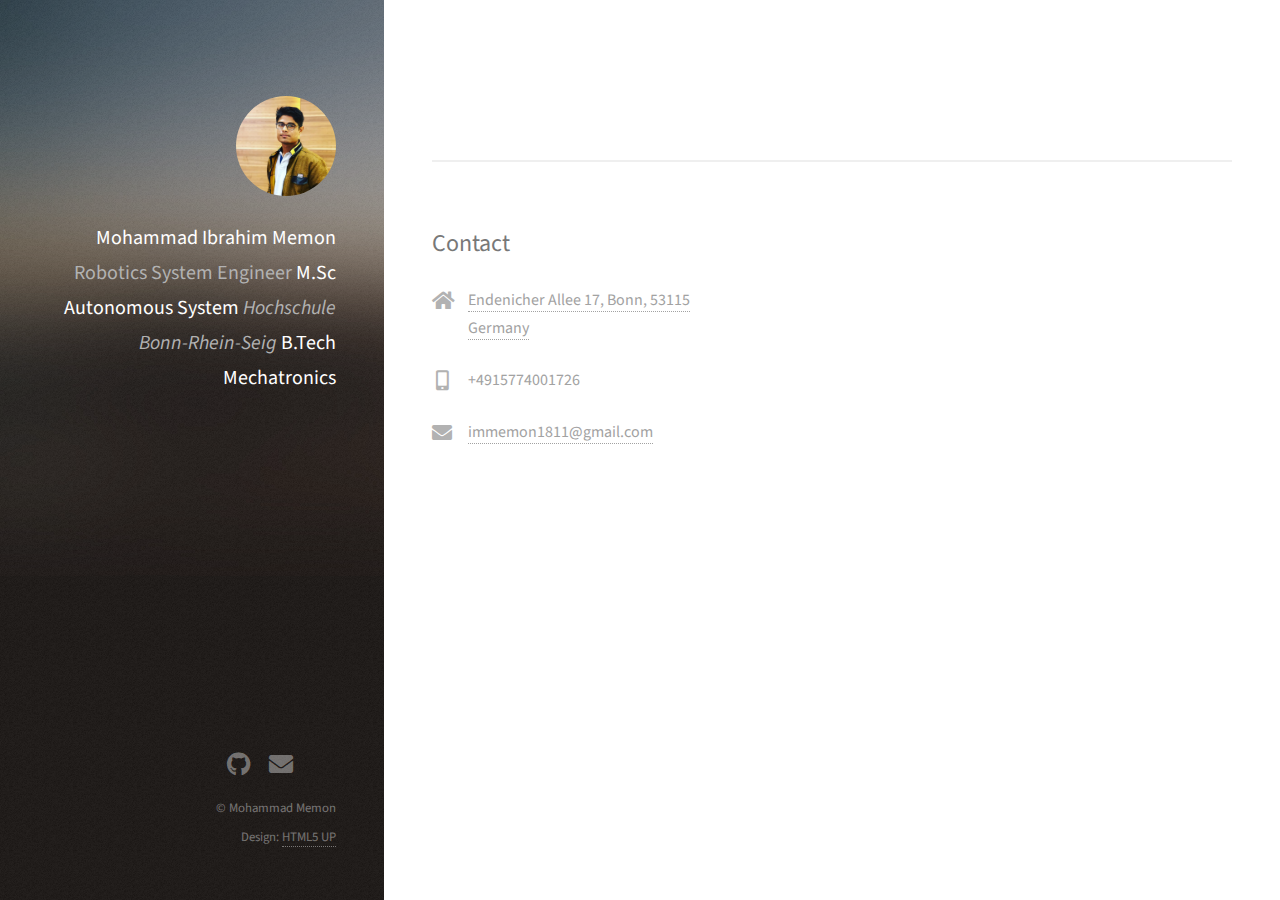
==== Resume.html @ c04004b6 "2nd commit" ====
<!DOCTYPE HTML>

<html>
	<head>
		<title>Mohammad Ibrahim Memon: Portfolio</title>
		<meta charset="utf-8" />
		<meta name="viewport" content="width=device-width, initial-scale=1, user-scalable=no" />
		<link rel="stylesheet" href="assets/css/main.css" />
		<link href="images/r.JPG" rel="icon">
		<style>
			video {
			  width: 100%;
			  
			}
		</style>
	</head>
	<body class="is-preload">

		<!-- Header -->
			<header id="header">
			<div class="inner">
				<a href="index.html" class="image avatar"><img src="images/my_photo.jpg" alt=""/></a>
				<h1><strong>Mohammad Ibrahim Memon</strong>
				  <div id="home" class="intro route bg-image" style="background-image: url(img/intro-bg.jpg)">

				<p class="intro-subtitle">

				Robotics System Engineer<br></br>
				<br><b>M.Sc Autonomous System</b></br>
				<i>Hochschule Bonn-Rhein-Seig</i><br>
				<b>B.Tech Mechatronics</b><br>



			</h1>
			</div>
		</header>

			<div id="main">

				<script src="https://static.elfsight.com/platform/platform.js" async></script>
				<div class="elfsight-app-2643e62f-22e9-4af7-8fb3-a7b484d78990" data-elfsight-app-lazy></div>
					
					<section id="Four">
						<h2>Contact</h2>
						<div class="col-4 col-12-small">
							<ul class="labeled-icons">
								<li>
									<h3 class="icon solid fa-home"><span class="label">Address</span></h3>
									<a href="https://www.google.com/maps/search/?api=1&query=Endenicher+Allee+17,+Bonn,53115,Germany" target="_blank">
										Endenicher Allee 17, Bonn, 53115<br />
										Germany
									</a>
								</li>
								<li>
									<h3 class="icon solid fa-mobile-alt"><span class="label">Phone</span></h3>
									+4915774001726
								</li>
								<li>
									<h3 class="icon solid fa-envelope"><span class="label">Email</span></h3>
									<a href="#">immemon1811@gmail.com</a>
								</li>
							</ul>
						</div>
					</div>
					</section>
		<!-- Footer -->
			<footer id="footer">
				<div class="inner">
					<ul class="icons">
						<li><a href="https://github.com/ibrahim-1811" target="_blank" class="icon brands fa-github"><span class="label">Github</span></a></li>
						<li><a href="immemon1811@gmail.com" target="_blank" class="icon solid fa-envelope"><span class="label">Email</span></a></li>
						<li><a href="immemon1811@gmail.com" target="_blank" class="icon solid fa-linkedin"><span class="label">Email</span></a></li>
					</ul>
					<ul class="copyright">
						<li>&copy; Mohammad Memon</li><li>Design: <a href="http://html5up.net">HTML5 UP</a></li>
					</ul>
				</div>
			</footer>

		<!-- Scripts -->
			<script src="assets/js/jquery.min.js"></script>
			<script src="assets/js/jquery.poptrox.min.js"></script>
			<script src="assets/js/browser.min.js"></script>
			<script src="assets/js/breakpoints.min.js"></script>
			<script src="assets/js/util.js"></script>
			<script src="assets/js/main.js"></script>
	</body>				
</html>
---- assets/css/main.css ----
@import url("fontawesome-all.min.css");
@import url("https://fonts.googleapis.com/css?family=Source+Sans+Pro:400,400italic");

/*
	Strata by HTML5 UP
	html5up.net | @ajlkn
	Free for personal and commercial use under the CCA 3.0 license (html5up.net/license)
*/

html, body, div, span, applet, object,
iframe, h1, h2, h3, h4, h5, h6, p, blockquote,
pre, a, abbr, acronym, address, big, cite,
code, del, dfn, em, img, ins, kbd, q, s, samp,
small, strike, strong, sub, sup, tt, var, b,
u, i, center, dl, dt, dd, ol, ul, li, fieldset,
form, label, legend, table, caption, tbody,
tfoot, thead, tr, th, td, article, aside,
canvas, details, embed, figure, figcaption,
footer, header, hgroup, menu, nav, output, ruby,
section, summary, time, mark, audio, video {
	margin: 0;
	padding: 0;
	border: 0;
	font-size: 100%;
	font: inherit;
	vertical-align: baseline;}

article, aside, details, figcaption, figure,
footer, header, hgroup, menu, nav, section {
	display: block;}

body {
	line-height: 1;
}

ol, ul {
	list-style: none;
}

blockquote, q {
	quotes: none;
}

	blockquote:before, blockquote:after, q:before, q:after {
		content: '';
		content: none;
	}

table {
	border-collapse: collapse;
	border-spacing: 0;
}

body {
	-webkit-text-size-adjust: none;
}

mark {
	background-color: transparent;
	color: inherit;
}

input::-moz-focus-inner {
	border: 0;
	padding: 0;
}

input, select, textarea {
	-moz-appearance: none;
	-webkit-appearance: none;
	-ms-appearance: none;
	appearance: none;
}

/* Basic */

	html {
		box-sizing: border-box;
	}

	*, *:before, *:after {
		box-sizing: inherit;
	}

	body {
		background: #fff;
	}

		body.is-preload *, body.is-preload *:before, body.is-preload *:after {
			-moz-animation: none !important;
			-webkit-animation: none !important;
			-ms-animation: none !important;
			animation: none !important;
			-moz-transition: none !important;
			-webkit-transition: none !important;
			-ms-transition: none !important;
			transition: none !important;
		}

	body, input, select, textarea {
		color: #a2a2a2;
		font-family: "Source Sans Pro", Helvetica, sans-serif;
		font-size: 16pt;
		font-weight: 400;
		line-height: 1.75em;
	}

	a {
		-moz-transition: color 0.2s ease-in-out, border-color 0.2s ease-in-out;
		-webkit-transition: color 0.2s ease-in-out, border-color 0.2s ease-in-out;
		-ms-transition: color 0.2s ease-in-out, border-color 0.2s ease-in-out;
		transition: color 0.2s ease-in-out, border-color 0.2s ease-in-out;
		border-bottom: dotted 1px;
		color: #49bf9d;
		text-decoration: none;
	}

		a:hover {
			border-bottom-color: transparent;
			color: #49bf9d !important;
			text-decoration: none;
		}

	strong, b {
		color: #787878;
		font-weight: 400;
	}

	em, i {
		font-style: italic;
	}

	p {
		margin: 0 0 2em 0;
	}

	h1, h2, h3, h4, h5, h6 {
		color: #787878;
		font-weight: 400;
		line-height: 1em;
		margin: 0 0 1em 0;
	}

		h1 a, h2 a, h3 a, h4 a, h5 a, h6 a {
			color: inherit;
			text-decoration: none;
		}

	h1 {
		font-size: 2em;
		line-height: 1.5em;
	}

	h2 {
		font-size: 1.5em;
		line-height: 1.5em;
	}

	h3 {
		font-size: 1.25em;
		line-height: 1.5em;
	}

	h4 {
		font-size: 1.1em;
		line-height: 1.5em;
	}

	h5 {
		font-size: 0.9em;
		line-height: 1.5em;
	}

	h6 {
		font-size: 0.7em;
		line-height: 1.5em;
	}

	sub {
		font-size: 0.8em;
		position: relative;
		top: 0.5em;
	}

	sup {
		font-size: 0.8em;
		position: relative;
		top: -0.5em;
	}

	hr {
		border: 0;
		border-bottom: solid 2px #efefef;
		margin: 2em 0;
	}

		hr.major {
			margin: 3em 0;
		}

	blockquote {
		border-left: solid 6px #efefef;
		font-style: italic;
		margin: 0 0 2em 0;
		padding: 0.5em 0 0.5em 1.5em;
	}

	code {
		background: #f7f7f7;
		border-radius: 0.35em;
		border: solid 2px #efefef;
		font-family: "Courier New", monospace;
		font-size: 0.9em;
		margin: 0 0.25em;
		padding: 0.25em 0.65em;
	}

	pre {
		-webkit-overflow-scrolling: touch;
		font-family: "Courier New", monospace;
		font-size: 0.9em;
		margin: 0 0 2em 0;
	}

		pre code {
			display: block;
			line-height: 1.75em;
			padding: 1em 1.5em;
			overflow-x: auto;
		}

	.align-left {
		text-align: left;
	}

	.align-center {
		text-align: center;
	}

	.align-right {
		text-align: right;
	}

/* Container */

	.container {
		margin: 0 auto;
		max-width: calc(100% - 4em);
		width: 100%;
	}

		.container.xsmall {
			width: 25%;
		}

		.container.small {
			width: 50%;
		}

		.container.medium {
			width: 75%;
		}

		.container.large {
			width: 125%;
		}

		.container.xlarge {
			width: 150%;
		}

		.container.max {
			width: 100%;
		}

		@media screen and (max-width: 980px) {

			.container {
				width: 100% !important;
				max-width: 100% !important;
			}

		}

		@media screen and (max-width: 480px) {

			.container {
				max-width: calc(100% - 3em);
			}

		}

/* Row */

	.row {
		display: flex;
		flex-wrap: wrap;
		box-sizing: border-box;
		align-items: stretch;
	}

		.row > * {
			box-sizing: border-box;
		}

		.row.gtr-uniform > * > :last-child {
			margin-bottom: 0;
		}

		.row.aln-left {
			justify-content: flex-start;
		}

		.row.aln-center {
			justify-content: center;
		}

		.row.aln-right {
			justify-content: flex-end;
		}

		.row.aln-top {
			align-items: flex-start;
		}

		.row.aln-middle {
			align-items: center;
		}

		.row.aln-bottom {
			align-items: flex-end;
		}

		.row > .imp {
			order: -1;
		}

		.row > .col-1 {
			width: 8.33333%;
		}

		.row > .off-1 {
			margin-left: 8.33333%;
		}

		.row > .col-2 {
			width: 16.66667%;
		}

		.row > .off-2 {
			margin-left: 16.66667%;
		}

		.row > .col-3 {
			width: 25%;
		}

		.row > .off-3 {
			margin-left: 25%;
		}

		.row > .col-4 {
			width: 33.33333%;
		}

		.row > .off-4 {
			margin-left: 33.33333%;
		}

		.row > .col-5 {
			width: 41.66667%;
		}

		.row > .off-5 {
			margin-left: 41.66667%;
		}

		.row > .col-6 {
			width: 50%;
		}

		.row > .off-6 {
			margin-left: 50%;
		}

		.row > .col-7 {
			width: 58.33333%;
		}

		.row > .off-7 {
			margin-left: 58.33333%;
		}

		.row > .col-8 {
			width: 66.66667%;
		}

		.row > .off-8 {
			margin-left: 66.66667%;
		}

		.row > .col-9 {
			width: 75%;
		}

		.row > .off-9 {
			margin-left: 75%;
		}

		.row > .col-10 {
			width: 83.33333%;
		}

		.row > .off-10 {
			margin-left: 83.33333%;
		}

		.row > .col-11 {
			width: 91.66667%;
		}

		.row > .off-11 {
			margin-left: 91.66667%;
		}

		.row > .col-12 {
			width: 100%;
		}

		.row > .off-12 {
			margin-left: 100%;
		}

		.row.gtr-0 {
			margin-top: 0;
			margin-left: 0em;
		}

			.row.gtr-0 > * {
				padding: 0 0 0 0em;
			}

			.row.gtr-0.gtr-uniform {
				margin-top: 0em;
			}

				.row.gtr-0.gtr-uniform > * {
					padding-top: 0em;
				}

		.row.gtr-25 {
			margin-top: 0;
			margin-left: -0.625em;
		}

			.row.gtr-25 > * {
				padding: 0 0 0 0.625em;
			}

			.row.gtr-25.gtr-uniform {
				margin-top: -0.625em;
			}

				.row.gtr-25.gtr-uniform > * {
					padding-top: 0.625em;
				}

		.row.gtr-50 {
			margin-top: 0;
			margin-left: -1.25em;
		}

			.row.gtr-50 > * {
				padding: 0 0 0 1.25em;
			}

			.row.gtr-50.gtr-uniform {
				margin-top: -1.25em;
			}

				.row.gtr-50.gtr-uniform > * {
					padding-top: 1.25em;
				}

		.row {
			margin-top: 0;
			margin-left: -2.5em;
		}

			.row > * {
				padding: 0 0 0 2.5em;
			}

			.row.gtr-uniform {
				margin-top: -2.5em;
			}

				.row.gtr-uniform > * {
					padding-top: 2.5em;
				}

		.row.gtr-150 {
			margin-top: 0;
			margin-left: -3.75em;
		}

			.row.gtr-150 > * {
				padding: 0 0 0 3.75em;
			}

			.row.gtr-150.gtr-uniform {
				margin-top: -3.75em;
			}

				.row.gtr-150.gtr-uniform > * {
					padding-top: 3.75em;
				}

		.row.gtr-200 {
			margin-top: 0;
			margin-left: -5em;
		}

			.row.gtr-200 > * {
				padding: 0 0 0 5em;
			}

			.row.gtr-200.gtr-uniform {
				margin-top: -5em;
			}

				.row.gtr-200.gtr-uniform > * {
					padding-top: 5em;
				}

		@media screen and (max-width: 1800px) {

			.row {
				display: flex;
				flex-wrap: wrap;
				box-sizing: border-box;
				align-items: stretch;
			}

				.row > * {
					box-sizing: border-box;
				}

				.row.gtr-uniform > * > :last-child {
					margin-bottom: 0;
				}

				.row.aln-left {
					justify-content: flex-start;
				}

				.row.aln-center {
					justify-content: center;
				}

				.row.aln-right {
					justify-content: flex-end;
				}

				.row.aln-top {
					align-items: flex-start;
				}

				.row.aln-middle {
					align-items: center;
				}

				.row.aln-bottom {
					align-items: flex-end;
				}

				.row > .imp-xlarge {
					order: -1;
				}

				.row > .col-1-xlarge {
					width: 8.33333%;
				}

				.row > .off-1-xlarge {
					margin-left: 8.33333%;
				}

				.row > .col-2-xlarge {
					width: 16.66667%;
				}

				.row > .off-2-xlarge {
					margin-left: 16.66667%;
				}

				.row > .col-3-xlarge {
					width: 25%;
				}

				.row > .off-3-xlarge {
					margin-left: 25%;
				}

				.row > .col-4-xlarge {
					width: 33.33333%;
				}

				.row > .off-4-xlarge {
					margin-left: 33.33333%;
				}

				.row > .col-5-xlarge {
					width: 41.66667%;
				}

				.row > .off-5-xlarge {
					margin-left: 41.66667%;
				}

				.row > .col-6-xlarge {
					width: 50%;
				}

				.row > .off-6-xlarge {
					margin-left: 50%;
				}

				.row > .col-7-xlarge {
					width: 58.33333%;
				}

				.row > .off-7-xlarge {
					margin-left: 58.33333%;
				}

				.row > .col-8-xlarge {
					width: 66.66667%;
				}

				.row > .off-8-xlarge {
					margin-left: 66.66667%;
				}

				.row > .col-9-xlarge {
					width: 75%;
				}

				.row > .off-9-xlarge {
					margin-left: 75%;
				}

				.row > .col-10-xlarge {
					width: 83.33333%;
				}

				.row > .off-10-xlarge {
					margin-left: 83.33333%;
				}

				.row > .col-11-xlarge {
					width: 91.66667%;
				}

				.row > .off-11-xlarge {
					margin-left: 91.66667%;
				}

				.row > .col-12-xlarge {
					width: 100%;
				}

				.row > .off-12-xlarge {
					margin-left: 100%;
				}

				.row.gtr-0 {
					margin-top: 0;
					margin-left: 0em;
				}

					.row.gtr-0 > * {
						padding: 0 0 0 0em;
					}

					.row.gtr-0.gtr-uniform {
						margin-top: 0em;
					}

						.row.gtr-0.gtr-uniform > * {
							padding-top: 0em;
						}

				.row.gtr-25 {
					margin-top: 0;
					margin-left: -0.625em;
				}

					.row.gtr-25 > * {
						padding: 0 0 0 0.625em;
					}

					.row.gtr-25.gtr-uniform {
						margin-top: -0.625em;
					}

						.row.gtr-25.gtr-uniform > * {
							padding-top: 0.625em;
						}

				.row.gtr-50 {
					margin-top: 0;
					margin-left: -1.25em;
				}

					.row.gtr-50 > * {
						padding: 0 0 0 1.25em;
					}

					.row.gtr-50.gtr-uniform {
						margin-top: -1.25em;
					}

						.row.gtr-50.gtr-uniform > * {
							padding-top: 1.25em;
						}

				.row {
					margin-top: 0;
					margin-left: -2.5em;
				}

					.row > * {
						padding: 0 0 0 2.5em;
					}

					.row.gtr-uniform {
						margin-top: -2.5em;
					}

						.row.gtr-uniform > * {
							padding-top: 2.5em;
						}

				.row.gtr-150 {
					margin-top: 0;
					margin-left: -3.75em;
				}

					.row.gtr-150 > * {
						padding: 0 0 0 3.75em;
					}

					.row.gtr-150.gtr-uniform {
						margin-top: -3.75em;
					}

						.row.gtr-150.gtr-uniform > * {
							padding-top: 3.75em;
						}

				.row.gtr-200 {
					margin-top: 0;
					margin-left: -5em;
				}

					.row.gtr-200 > * {
						padding: 0 0 0 5em;
					}

					.row.gtr-200.gtr-uniform {
						margin-top: -5em;
					}

						.row.gtr-200.gtr-uniform > * {
							padding-top: 5em;
						}

		}

		@media screen and (max-width: 1280px) {

			.row {
				display: flex;
				flex-wrap: wrap;
				box-sizing: border-box;
				align-items: stretch;
			}

				.row > * {
					box-sizing: border-box;
				}

				.row.gtr-uniform > * > :last-child {
					margin-bottom: 0;
				}

				.row.aln-left {
					justify-content: flex-start;
				}

				.row.aln-center {
					justify-content: center;
				}

				.row.aln-right {
					justify-content: flex-end;
				}

				.row.aln-top {
					align-items: flex-start;
				}

				.row.aln-middle {
					align-items: center;
				}

				.row.aln-bottom {
					align-items: flex-end;
				}

				.row > .imp-large {
					order: -1;
				}

				.row > .col-1-large {
					width: 8.33333%;
				}

				.row > .off-1-large {
					margin-left: 8.33333%;
				}

				.row > .col-2-large {
					width: 16.66667%;
				}

				.row > .off-2-large {
					margin-left: 16.66667%;
				}

				.row > .col-3-large {
					width: 25%;
				}

				.row > .off-3-large {
					margin-left: 25%;
				}

				.row > .col-4-large {
					width: 33.33333%;
				}

				.row > .off-4-large {
					margin-left: 33.33333%;
				}

				.row > .col-5-large {
					width: 41.66667%;
				}

				.row > .off-5-large {
					margin-left: 41.66667%;
				}

				.row > .col-6-large {
					width: 50%;
				}

				.row > .off-6-large {
					margin-left: 50%;
				}

				.row > .col-7-large {
					width: 58.33333%;
				}

				.row > .off-7-large {
					margin-left: 58.33333%;
				}

				.row > .col-8-large {
					width: 66.66667%;
				}

				.row > .off-8-large {
					margin-left: 66.66667%;
				}

				.row > .col-9-large {
					width: 75%;
				}

				.row > .off-9-large {
					margin-left: 75%;
				}

				.row > .col-10-large {
					width: 83.33333%;
				}

				.row > .off-10-large {
					margin-left: 83.33333%;
				}

				.row > .col-11-large {
					width: 91.66667%;
				}

				.row > .off-11-large {
					margin-left: 91.66667%;
				}

				.row > .col-12-large {
					width: 100%;
				}

				.row > .off-12-large {
					margin-left: 100%;
				}

				.row.gtr-0 {
					margin-top: 0;
					margin-left: 0em;
				}

					.row.gtr-0 > * {
						padding: 0 0 0 0em;
					}

					.row.gtr-0.gtr-uniform {
						margin-top: 0em;
					}

						.row.gtr-0.gtr-uniform > * {
							padding-top: 0em;
						}

				.row.gtr-25 {
					margin-top: 0;
					margin-left: -0.5em;
				}

					.row.gtr-25 > * {
						padding: 0 0 0 0.5em;
					}

					.row.gtr-25.gtr-uniform {
						margin-top: -0.5em;
					}

						.row.gtr-25.gtr-uniform > * {
							padding-top: 0.5em;
						}

				.row.gtr-50 {
					margin-top: 0;
					margin-left: -1em;
				}

					.row.gtr-50 > * {
						padding: 0 0 0 1em;
					}

					.row.gtr-50.gtr-uniform {
						margin-top: -1em;
					}

						.row.gtr-50.gtr-uniform > * {
							padding-top: 1em;
						}

				.row {
					margin-top: 0;
					margin-left: -2em;
				}

					.row > * {
						padding: 0 0 0 2em;
					}

					.row.gtr-uniform {
						margin-top: -2em;
					}

						.row.gtr-uniform > * {
							padding-top: 2em;
						}

				.row.gtr-150 {
					margin-top: 0;
					margin-left: -3em;
				}

					.row.gtr-150 > * {
						padding: 0 0 0 3em;
					}

					.row.gtr-150.gtr-uniform {
						margin-top: -3em;
					}

						.row.gtr-150.gtr-uniform > * {
							padding-top: 3em;
						}

				.row.gtr-200 {
					margin-top: 0;
					margin-left: -4em;
				}

					.row.gtr-200 > * {
						padding: 0 0 0 4em;
					}

					.row.gtr-200.gtr-uniform {
						margin-top: -4em;
					}

						.row.gtr-200.gtr-uniform > * {
							padding-top: 4em;
						}

		}

		@media screen and (max-width: 980px) {

			.row {
				display: flex;
				flex-wrap: wrap;
				box-sizing: border-box;
				align-items: stretch;
			}

				.row > * {
					box-sizing: border-box;
				}

				.row.gtr-uniform > * > :last-child {
					margin-bottom: 0;
				}

				.row.aln-left {
					justify-content: flex-start;
				}

				.row.aln-center {
					justify-content: center;
				}

				.row.aln-right {
					justify-content: flex-end;
				}

				.row.aln-top {
					align-items: flex-start;
				}

				.row.aln-middle {
					align-items: center;
				}

				.row.aln-bottom {
					align-items: flex-end;
				}

				.row > .imp-medium {
					order: -1;
				}

				.row > .col-1-medium {
					width: 8.33333%;
				}

				.row > .off-1-medium {
					margin-left: 8.33333%;
				}

				.row > .col-2-medium {
					width: 16.66667%;
				}

				.row > .off-2-medium {
					margin-left: 16.66667%;
				}

				.row > .col-3-medium {
					width: 25%;
				}

				.row > .off-3-medium {
					margin-left: 25%;
				}

				.row > .col-4-medium {
					width: 33.33333%;
				}

				.row > .off-4-medium {
					margin-left: 33.33333%;
				}

				.row > .col-5-medium {
					width: 41.66667%;
				}

				.row > .off-5-medium {
					margin-left: 41.66667%;
				}

				.row > .col-6-medium {
					width: 50%;
				}

				.row > .off-6-medium {
					margin-left: 50%;
				}

				.row > .col-7-medium {
					width: 58.33333%;
				}

				.row > .off-7-medium {
					margin-left: 58.33333%;
				}

				.row > .col-8-medium {
					width: 66.66667%;
				}

				.row > .off-8-medium {
					margin-left: 66.66667%;
				}

				.row > .col-9-medium {
					width: 75%;
				}

				.row > .off-9-medium {
					margin-left: 75%;
				}

				.row > .col-10-medium {
					width: 83.33333%;
				}

				.row > .off-10-medium {
					margin-left: 83.33333%;
				}

				.row > .col-11-medium {
					width: 91.66667%;
				}

				.row > .off-11-medium {
					margin-left: 91.66667%;
				}

				.row > .col-12-medium {
					width: 100%;
				}

				.row > .off-12-medium {
					margin-left: 100%;
				}

				.row.gtr-0 {
					margin-top: 0;
					margin-left: 0em;
				}

					.row.gtr-0 > * {
						padding: 0 0 0 0em;
					}

					.row.gtr-0.gtr-uniform {
						margin-top: 0em;
					}

						.row.gtr-0.gtr-uniform > * {
							padding-top: 0em;
						}

				.row.gtr-25 {
					margin-top: 0;
					margin-left: -0.5em;
				}

					.row.gtr-25 > * {
						padding: 0 0 0 0.5em;
					}

					.row.gtr-25.gtr-uniform {
						margin-top: -0.5em;
					}

						.row.gtr-25.gtr-uniform > * {
							padding-top: 0.5em;
						}

				.row.gtr-50 {
					margin-top: 0;
					margin-left: -1em;
				}

					.row.gtr-50 > * {
						padding: 0 0 0 1em;
					}

					.row.gtr-50.gtr-uniform {
						margin-top: -1em;
					}

						.row.gtr-50.gtr-uniform > * {
							padding-top: 1em;
						}

				.row {
					margin-top: 0;
					margin-left: -2em;
				}

					.row > * {
						padding: 0 0 0 2em;
					}

					.row.gtr-uniform {
						margin-top: -2em;
					}

						.row.gtr-uniform > * {
							padding-top: 2em;
						}

				.row.gtr-150 {
					margin-top: 0;
					margin-left: -3em;
				}

					.row.gtr-150 > * {
						padding: 0 0 0 3em;
					}

					.row.gtr-150.gtr-uniform {
						margin-top: -3em;
					}

						.row.gtr-150.gtr-uniform > * {
							padding-top: 3em;
						}

				.row.gtr-200 {
					margin-top: 0;
					margin-left: -4em;
				}

					.row.gtr-200 > * {
						padding: 0 0 0 4em;
					}

					.row.gtr-200.gtr-uniform {
						margin-top: -4em;
					}

						.row.gtr-200.gtr-uniform > * {
							padding-top: 4em;
						}

		}

		@media screen and (max-width: 736px) {

			.row {
				display: flex;
				flex-wrap: wrap;
				box-sizing: border-box;
				align-items: stretch;
			}

				.row > * {
					box-sizing: border-box;
				}

				.row.gtr-uniform > * > :last-child {
					margin-bottom: 0;
				}

				.row.aln-left {
					justify-content: flex-start;
				}

				.row.aln-center {
					justify-content: center;
				}

				.row.aln-right {
					justify-content: flex-end;
				}

				.row.aln-top {
					align-items: flex-start;
				}

				.row.aln-middle {
					align-items: center;
				}

				.row.aln-bottom {
					align-items: flex-end;
				}

				.row > .imp-small {
					order: -1;
				}

				.row > .col-1-small {
					width: 8.33333%;
				}

				.row > .off-1-small {
					margin-left: 8.33333%;
				}

				.row > .col-2-small {
					width: 16.66667%;
				}

				.row > .off-2-small {
					margin-left: 16.66667%;
				}

				.row > .col-3-small {
					width: 25%;
				}

				.row > .off-3-small {
					margin-left: 25%;
				}

				.row > .col-4-small {
					width: 33.33333%;
				}

				.row > .off-4-small {
					margin-left: 33.33333%;
				}

				.row > .col-5-small {
					width: 41.66667%;
				}

				.row > .off-5-small {
					margin-left: 41.66667%;
				}

				.row > .col-6-small {
					width: 50%;
				}

				.row > .off-6-small {
					margin-left: 50%;
				}

				.row > .col-7-small {
					width: 58.33333%;
				}

				.row > .off-7-small {
					margin-left: 58.33333%;
				}

				.row > .col-8-small {
					width: 66.66667%;
				}

				.row > .off-8-small {
					margin-left: 66.66667%;
				}

				.row > .col-9-small {
					width: 75%;
				}

				.row > .off-9-small {
					margin-left: 75%;
				}

				.row > .col-10-small {
					width: 83.33333%;
				}

				.row > .off-10-small {
					margin-left: 83.33333%;
				}

				.row > .col-11-small {
					width: 91.66667%;
				}

				.row > .off-11-small {
					margin-left: 91.66667%;
				}

				.row > .col-12-small {
					width: 100%;
				}

				.row > .off-12-small {
					margin-left: 100%;
				}

				.row.gtr-0 {
					margin-top: 0;
					margin-left: 0em;
				}

					.row.gtr-0 > * {
						padding: 0 0 0 0em;
					}

					.row.gtr-0.gtr-uniform {
						margin-top: 0em;
					}

						.row.gtr-0.gtr-uniform > * {
							padding-top: 0em;
						}

				.row.gtr-25 {
					margin-top: 0;
					margin-left: -0.375em;
				}

					.row.gtr-25 > * {
						padding: 0 0 0 0.375em;
					}

					.row.gtr-25.gtr-uniform {
						margin-top: -0.375em;
					}

						.row.gtr-25.gtr-uniform > * {
							padding-top: 0.375em;
						}

				.row.gtr-50 {
					margin-top: 0;
					margin-left: -0.75em;
				}

					.row.gtr-50 > * {
						padding: 0 0 0 0.75em;
					}

					.row.gtr-50.gtr-uniform {
						margin-top: -0.75em;
					}

						.row.gtr-50.gtr-uniform > * {
							padding-top: 0.75em;
						}

				.row {
					margin-top: 0;
					margin-left: -1.5em;
				}

					.row > * {
						padding: 0 0 0 1.5em;
					}

					.row.gtr-uniform {
						margin-top: -1.5em;
					}

						.row.gtr-uniform > * {
							padding-top: 1.5em;
						}

				.row.gtr-150 {
					margin-top: 0;
					margin-left: -2.25em;
				}

					.row.gtr-150 > * {
						padding: 0 0 0 2.25em;
					}

					.row.gtr-150.gtr-uniform {
						margin-top: -2.25em;
					}

						.row.gtr-150.gtr-uniform > * {
							padding-top: 2.25em;
						}

				.row.gtr-200 {
					margin-top: 0;
					margin-left: -3em;
				}

					.row.gtr-200 > * {
						padding: 0 0 0 3em;
					}

					.row.gtr-200.gtr-uniform {
						margin-top: -3em;
					}

						.row.gtr-200.gtr-uniform > * {
							padding-top: 3em;
						}

		}

		@media screen and (max-width: 480px) {

			.row {
				display: flex;
				flex-wrap: wrap;
				box-sizing: border-box;
				align-items: stretch;
			}

				.row > * {
					box-sizing: border-box;
				}

				.row.gtr-uniform > * > :last-child {
					margin-bottom: 0;
				}

				.row.aln-left {
					justify-content: flex-start;
				}

				.row.aln-center {
					justify-content: center;
				}

				.row.aln-right {
					justify-content: flex-end;
				}

				.row.aln-top {
					align-items: flex-start;
				}

				.row.aln-middle {
					align-items: center;
				}

				.row.aln-bottom {
					align-items: flex-end;
				}

				.row > .imp-xsmall {
					order: -1;
				}

				.row > .col-1-xsmall {
					width: 8.33333%;
				}

				.row > .off-1-xsmall {
					margin-left: 8.33333%;
				}

				.row > .col-2-xsmall {
					width: 16.66667%;
				}

				.row > .off-2-xsmall {
					margin-left: 16.66667%;
				}

				.row > .col-3-xsmall {
					width: 25%;
				}

				.row > .off-3-xsmall {
					margin-left: 25%;
				}

				.row > .col-4-xsmall {
					width: 33.33333%;
				}

				.row > .off-4-xsmall {
					margin-left: 33.33333%;
				}

				.row > .col-5-xsmall {
					width: 41.66667%;
				}

				.row > .off-5-xsmall {
					margin-left: 41.66667%;
				}

				.row > .col-6-xsmall {
					width: 50%;
				}

				.row > .off-6-xsmall {
					margin-left: 50%;
				}

				.row > .col-7-xsmall {
					width: 58.33333%;
				}

				.row > .off-7-xsmall {
					margin-left: 58.33333%;
				}

				.row > .col-8-xsmall {
					width: 66.66667%;
				}

				.row > .off-8-xsmall {
					margin-left: 66.66667%;
				}

				.row > .col-9-xsmall {
					width: 75%;
				}

				.row > .off-9-xsmall {
					margin-left: 75%;
				}

				.row > .col-10-xsmall {
					width: 83.33333%;
				}

				.row > .off-10-xsmall {
					margin-left: 83.33333%;
				}

				.row > .col-11-xsmall {
					width: 91.66667%;
				}

				.row > .off-11-xsmall {
					margin-left: 91.66667%;
				}

				.row > .col-12-xsmall {
					width: 100%;
				}

				.row > .off-12-xsmall {
					margin-left: 100%;
				}

				.row.gtr-0 {
					margin-top: 0;
					margin-left: 0em;
				}

					.row.gtr-0 > * {
						padding: 0 0 0 0em;
					}

					.row.gtr-0.gtr-uniform {
						margin-top: 0em;
					}

						.row.gtr-0.gtr-uniform > * {
							padding-top: 0em;
						}

				.row.gtr-25 {
					margin-top: 0;
					margin-left: -0.375em;
				}

					.row.gtr-25 > * {
						padding: 0 0 0 0.375em;
					}

					.row.gtr-25.gtr-uniform {
						margin-top: -0.375em;
					}

						.row.gtr-25.gtr-uniform > * {
							padding-top: 0.375em;
						}

				.row.gtr-50 {
					margin-top: 0;
					margin-left: -0.75em;
				}

					.row.gtr-50 > * {
						padding: 0 0 0 0.75em;
					}

					.row.gtr-50.gtr-uniform {
						margin-top: -0.75em;
					}

						.row.gtr-50.gtr-uniform > * {
							padding-top: 0.75em;
						}

				.row {
					margin-top: 0;
					margin-left: -1.5em;
				}

					.row > * {
						padding: 0 0 0 1.5em;
					}

					.row.gtr-uniform {
						margin-top: -1.5em;
					}

						.row.gtr-uniform > * {
							padding-top: 1.5em;
						}

				.row.gtr-150 {
					margin-top: 0;
					margin-left: -2.25em;
				}

					.row.gtr-150 > * {
						padding: 0 0 0 2.25em;
					}

					.row.gtr-150.gtr-uniform {
						margin-top: -2.25em;
					}

						.row.gtr-150.gtr-uniform > * {
							padding-top: 2.25em;
						}

				.row.gtr-200 {
					margin-top: 0;
					margin-left: -3em;
				}

					.row.gtr-200 > * {
						padding: 0 0 0 3em;
					}

					.row.gtr-200.gtr-uniform {
						margin-top: -3em;
					}

						.row.gtr-200.gtr-uniform > * {
							padding-top: 3em;
						}

		}

/* Section/Article */

	section.special, article.special {
		text-align: center;
	}

	header p {
		color: #b2b2b2;
		position: relative;
		margin: 0 0 1.5em 0;
	}

	header h2 + p {
		font-size: 1.25em;
		margin-top: -1em;
		line-height: 1.5em;
	}

	header h3 + p {
		font-size: 1.1em;
		margin-top: -0.8em;
		line-height: 1.5em;
	}

	header h4 + p,
	header h5 + p,
	header h6 + p {
		font-size: 0.9em;
		margin-top: -0.6em;
		line-height: 1.5em;
	}

	header.major h2 {
		font-size: 2em;
	}

/* Form */

	form {
		margin: 0 0 2em 0;
	}

	label {
		color: #787878;
		display: block;
		font-size: 0.9em;
		font-weight: 400;
		margin: 0 0 1em 0;
	}

	input[type="text"],
	input[type="password"],
	input[type="email"],
	select,
	textarea {
		-moz-appearance: none;
		-webkit-appearance: none;
		-ms-appearance: none;
		appearance: none;
		background: #f7f7f7;
		border-radius: 0.35em;
		border: solid 2px transparent;
		color: inherit;
		display: block;
		outline: 0;
		padding: 0 0.75em;
		text-decoration: none;
		width: 100%;
	}

		input[type="text"]:invalid,
		input[type="password"]:invalid,
		input[type="email"]:invalid,
		select:invalid,
		textarea:invalid {
			box-shadow: none;
		}

		input[type="text"]:focus,
		input[type="password"]:focus,
		input[type="email"]:focus,
		select:focus,
		textarea:focus {
			border-color: #49bf9d;
		}

	select {
		background-image: url("data:image/svg+xml;charset=utf8,%3Csvg xmlns='http://www.w3.org/2000/svg' width='40' height='40' preserveAspectRatio='none' viewBox='0 0 40 40'%3E%3Cpath d='M9.4,12.3l10.4,10.4l10.4-10.4c0.2-0.2,0.5-0.4,0.9-0.4c0.3,0,0.6,0.1,0.9,0.4l3.3,3.3c0.2,0.2,0.4,0.5,0.4,0.9 c0,0.4-0.1,0.6-0.4,0.9L20.7,31.9c-0.2,0.2-0.5,0.4-0.9,0.4c-0.3,0-0.6-0.1-0.9-0.4L4.3,17.3c-0.2-0.2-0.4-0.5-0.4-0.9 c0-0.4,0.1-0.6,0.4-0.9l3.3-3.3c0.2-0.2,0.5-0.4,0.9-0.4S9.1,12.1,9.4,12.3z' fill='%23dfdfdf' /%3E%3C/svg%3E");
		background-size: 1.25rem;
		background-repeat: no-repeat;
		background-position: calc(100% - 1rem) center;
		height: 2.75em;
		padding-right: 2.75em;
		text-overflow: ellipsis;
	}

		select option {
			color: #787878;
			background: #fff;
		}

		select:focus::-ms-value {
			background-color: transparent;
		}

		select::-ms-expand {
			display: none;
		}

	input[type="text"],
	input[type="password"],
	input[type="email"],
	select {
		height: 2.75em;
	}

	textarea {
		padding: 0.75em;
	}

	input[type="checkbox"],
	input[type="radio"] {
		-moz-appearance: none;
		-webkit-appearance: none;
		-ms-appearance: none;
		appearance: none;
		display: block;
		float: left;
		margin-right: -2em;
		opacity: 0;
		width: 1em;
		z-index: -1;
	}

		input[type="checkbox"] + label,
		input[type="radio"] + label {
			text-decoration: none;
			color: #a2a2a2;
			cursor: pointer;
			display: inline-block;
			font-size: 1em;
			font-weight: 400;
			padding-left: 2.4em;
			padding-right: 0.75em;
			position: relative;
		}

			input[type="checkbox"] + label:before,
			input[type="radio"] + label:before {
				-moz-osx-font-smoothing: grayscale;
				-webkit-font-smoothing: antialiased;
				display: inline-block;
				font-style: normal;
				font-variant: normal;
				text-rendering: auto;
				line-height: 1;
				text-transform: none !important;
				font-family: 'Font Awesome 5 Free';
				font-weight: 900;
			}

			input[type="checkbox"] + label:before,
			input[type="radio"] + label:before {
				background: #f7f7f7;
				border-radius: 0.35em;
				border: solid 2px transparent;
				content: '';
				display: inline-block;
				font-size: 0.8em;
				height: 2.0625em;
				left: 0;
				line-height: 1.85625em;
				position: absolute;
				text-align: center;
				top: 0;
				width: 2.0625em;
			}

		input[type="checkbox"]:checked + label:before,
		input[type="radio"]:checked + label:before {
			background: #787878;
			border-color: #787878;
			color: #fff;
			content: '\f00c';
		}

		input[type="checkbox"]:focus + label:before,
		input[type="radio"]:focus + label:before {
			border-color: #49bf9d;
		}

	input[type="checkbox"] + label:before {
		border-radius: 0.35em;
	}

	input[type="radio"] + label:before {
		border-radius: 100%;
	}

	::-webkit-input-placeholder {
		color: #b2b2b2 !important;
		opacity: 1.0;
	}

	:-moz-placeholder {
		color: #b2b2b2 !important;
		opacity: 1.0;
	}

	::-moz-placeholder {
		color: #b2b2b2 !important;
		opacity: 1.0;
	}

	:-ms-input-placeholder {
		color: #b2b2b2 !important;
		opacity: 1.0;
	}

/* Box */

	.box {
		border-radius: 0.35em;
		border: solid 2px #efefef;
		margin-bottom: 2em;
		padding: 1.5em;
	}

		.box > :last-child,
		.box > :last-child > :last-child,
		.box > :last-child > :last-child > :last-child {
			margin-bottom: 0;
		}

		.box.alt {
			border: 0;
			border-radius: 0;
			padding: 0;
		}

/* Icon */

	.icon {
		text-decoration: none;
		border-bottom: none;
		position: relative;
	}

		.icon:before {
			-moz-osx-font-smoothing: grayscale;
			-webkit-font-smoothing: antialiased;
			display: inline-block;
			font-style: normal;
			font-variant: normal;
			text-rendering: auto;
			line-height: 1;
			text-transform: none !important;
			font-family: 'Font Awesome 5 Free';
			font-weight: 400;
		}

		.icon > .label {
			display: none;
		}

		.icon:before {
			line-height: inherit;
		}

		.icon.solid:before {
			font-weight: 900;
		}

		.icon.brands:before {
			font-family: 'Font Awesome 5 Brands';
		}

/* Image */

	.image {
		border-radius: 0.35em;
		border: 0;
		display: inline-block;
		position: relative;
	}

		.image:before {
			-moz-transition: opacity 0.2s ease-in-out;
			-webkit-transition: opacity 0.2s ease-in-out;
			-ms-transition: opacity 0.2s ease-in-out;
			transition: opacity 0.2s ease-in-out;
			background: url("images/overlay.png");
			border-radius: 0.35em;
			content: '';
			display: block;
			height: 100%;
			left: 0;
			opacity: 0.5;
			position: absolute;
			top: 0;
			width: 100%;
		}

		.image.thumb {
			text-align: center;
		}

			.image.thumb:after {
				-moz-transition: opacity 0.2s ease-in-out;
				-webkit-transition: opacity 0.2s ease-in-out;
				-ms-transition: opacity 0.2s ease-in-out;
				transition: opacity 0.2s ease-in-out;
				border-radius: 0.35em;
				border: solid 3px rgba(255, 255, 255, 0.5);
				color: #fff;
				content: 'View';
				display: inline-block;
				font-size: 0.8em;
				font-weight: 400;
				left: 50%;
				line-height: 2.25em;
				margin: -1.25em 0 0 -3em;
				opacity: 0;
				padding: 0 1.5em;
				position: absolute;
				text-align: center;
				text-decoration: none;
				top: 50%;
				white-space: nowrap;
			}

			.image.thumb:hover:after {
				opacity: 1.0;
			}

			.image.thumb:hover:before {
				background: url("images/overlay.png"), url("images/overlay.png");
				opacity: 1.0;
			}

		.image img {
			border-radius: 0.35em;
			display: block;
		}

		.image.left {
			float: left;
			margin: 0 1.5em 1em 0;
			top: 0.25em;
		}

		.image.right {
			float: right;
			margin: 0 0 1em 1.5em;
			top: 0.25em;
		}

		.image.left, .image.right {
			max-width: 40%;
		}

			.image.left img, .image.right img {
				width: 100%;
			}

		.image.fit {
			display: block;
			margin: 0 0 2em 0;
			width: 100%;
		}

			.image.fit img {
				width: 100%;
			}

		.image.avatar {
			border-radius: 100%;
		}

			.image.avatar:before {
				display: none;
			}

			.image.avatar img {
				border-radius: 100%;
				width: 100%;
			}

/* List */

	ol {
		list-style: decimal;
		margin: 0 0 2em 0;
		padding-left: 1.25em;
	}

		ol li {
			padding-left: 0.25em;
		}

	ul {
		list-style: disc;
		margin: 0 0 2em 0;
		padding-left: 1em;
	}

		ul li {
			padding-left: 0.5em;
		}

		ul.alt {
			list-style: none;
			padding-left: 0;
		}

			ul.alt li {
				border-top: solid 2px #efefef;
				padding: 0.5em 0;
			}

				ul.alt li:first-child {
					border-top: 0;
					padding-top: 0;
				}

	dl {
		margin: 0 0 2em 0;
	}

/* Icons */

	ul.icons {
		cursor: default;
		list-style: none;
		padding-left: 0;
	}

		ul.icons li {
			display: inline-block;
			padding: 0 1em 0 0;
		}

			ul.icons li:last-child {
				padding-right: 0;
			}

			ul.icons li .icon:before {
				font-size: 1.5em;
			}

/* Labeled Icons */

	ul.labeled-icons {
		list-style: none;
		padding: 0;
	}

		ul.labeled-icons li {
			line-height: 1.75em;
			margin: 1.5em 0 0 0;
			padding-left: 2.25em;
			position: relative;
		}

			ul.labeled-icons li:first-child {
				margin-top: 0;
			}

			ul.labeled-icons li a {
				color: inherit;
			}

			ul.labeled-icons li h3 {
				color: #b2b2b2;
				left: 0;
				position: absolute;
				text-align: center;
				top: 0;
				width: 1em;
			}

/* Actions */

	ul.actions {
		display: -moz-flex;
		display: -webkit-flex;
		display: -ms-flex;
		display: flex;
		cursor: default;
		list-style: none;
		margin-left: -1em;
		padding-left: 0;
	}

		ul.actions li {
			padding: 0 0 0 1em;
			vertical-align: middle;
		}

		ul.actions.special {
			-moz-justify-content: center;
			-webkit-justify-content: center;
			-ms-justify-content: center;
			justify-content: center;
			width: 100%;
			margin-left: 0;
		}

			ul.actions.special li:first-child {
				padding-left: 0;
			}

		ul.actions.stacked {
			-moz-flex-direction: column;
			-webkit-flex-direction: column;
			-ms-flex-direction: column;
			flex-direction: column;
			margin-left: 0;
		}

			ul.actions.stacked li {
				padding: 1.3em 0 0 0;
			}

				ul.actions.stacked li:first-child {
					padding-top: 0;
				}

		ul.actions.fit {
			width: calc(100% + 1em);
		}

			ul.actions.fit li {
				-moz-flex-grow: 1;
				-webkit-flex-grow: 1;
				-ms-flex-grow: 1;
				flex-grow: 1;
				-moz-flex-shrink: 1;
				-webkit-flex-shrink: 1;
				-ms-flex-shrink: 1;
				flex-shrink: 1;
				width: 100%;
			}

				ul.actions.fit li > * {
					width: 100%;
				}

			ul.actions.fit.stacked {
				width: 100%;
			}

		@media screen and (max-width: 480px) {

			ul.actions:not(.fixed) {
				-moz-flex-direction: column;
				-webkit-flex-direction: column;
				-ms-flex-direction: column;
				flex-direction: column;
				margin-left: 0;
				width: 100% !important;
			}

				ul.actions:not(.fixed) li {
					-moz-flex-grow: 1;
					-webkit-flex-grow: 1;
					-ms-flex-grow: 1;
					flex-grow: 1;
					-moz-flex-shrink: 1;
					-webkit-flex-shrink: 1;
					-ms-flex-shrink: 1;
					flex-shrink: 1;
					padding: 1em 0 0 0;
					text-align: center;
					width: 100%;
				}

					ul.actions:not(.fixed) li > * {
						width: 100%;
					}

					ul.actions:not(.fixed) li:first-child {
						padding-top: 0;
					}

					ul.actions:not(.fixed) li input[type="submit"],
					ul.actions:not(.fixed) li input[type="reset"],
					ul.actions:not(.fixed) li input[type="button"],
					ul.actions:not(.fixed) li button,
					ul.actions:not(.fixed) li .button {
						width: 100%;
					}

						ul.actions:not(.fixed) li input[type="submit"].icon:before,
						ul.actions:not(.fixed) li input[type="reset"].icon:before,
						ul.actions:not(.fixed) li input[type="button"].icon:before,
						ul.actions:not(.fixed) li button.icon:before,
						ul.actions:not(.fixed) li .button.icon:before {
							margin-left: -0.5em;
						}

		}

/* Table */

	.table-wrapper {
		-webkit-overflow-scrolling: touch;
		overflow-x: auto;
	}

	table {
		margin: 0 0 2em 0;
		width: 100%;
	}

		table tbody tr {
			border: solid 1px #efefef;
			border-left: 0;
			border-right: 0;
		}

			table tbody tr:nth-child(2n + 1) {
				background-color: #f7f7f7;
			}

		table td {
			padding: 0.75em 0.75em;
		}

		table th {
			color: #787878;
			font-size: 0.9em;
			font-weight: 400;
			padding: 0 0.75em 0.75em 0.75em;
			text-align: left;
		}

		table thead {
			border-bottom: solid 2px #efefef;
		}

		table tfoot {
			border-top: solid 2px #efefef;
		}

		table.alt {
			border-collapse: separate;
		}

			table.alt tbody tr td {
				border: solid 2px #efefef;
				border-left-width: 0;
				border-top-width: 0;
			}

				table.alt tbody tr td:first-child {
					border-left-width: 2px;
				}

			table.alt tbody tr:first-child td {
				border-top-width: 2px;
			}

			table.alt thead {
				border-bottom: 0;
			}

			table.alt tfoot {
				border-top: 0;
			}

/* Button */

	input[type="submit"],
	input[type="reset"],
	input[type="button"],
	.button {
		-moz-appearance: none;
		-webkit-appearance: none;
		-ms-appearance: none;
		appearance: none;
		-moz-transition: background-color 0.2s ease-in-out, color 0.2s ease-in-out, border-color 0.2s ease-in-out;
		-webkit-transition: background-color 0.2s ease-in-out, color 0.2s ease-in-out, border-color 0.2s ease-in-out;
		-ms-transition: background-color 0.2s ease-in-out, color 0.2s ease-in-out, border-color 0.2s ease-in-out;
		transition: background-color 0.2s ease-in-out, color 0.2s ease-in-out, border-color 0.2s ease-in-out;
		background-color: transparent;
		border-radius: 0.35em;
		border: solid 3px #efefef;
		color: #787878 !important;
		cursor: pointer;
		display: inline-block;
		font-weight: 400;
		height: 3.15em;
		height: calc(2.75em + 6px);
		line-height: 2.75em;
		min-width: 10em;
		padding: 0 1.5em;
		text-align: center;
		text-decoration: none;
		white-space: nowrap;
	}

		input[type="submit"]:hover,
		input[type="reset"]:hover,
		input[type="button"]:hover,
		.button:hover {
			border-color: #49bf9d;
			color: #49bf9d !important;
		}

		input[type="submit"]:active,
		input[type="reset"]:active,
		input[type="button"]:active,
		.button:active {
			background-color: rgba(73, 191, 157, 0.1);
			border-color: #49bf9d;
			color: #49bf9d !important;
		}

		input[type="submit"].icon,
		input[type="reset"].icon,
		input[type="button"].icon,
		.button.icon {
			padding-left: 1.35em;
		}

			input[type="submit"].icon:before,
			input[type="reset"].icon:before,
			input[type="button"].icon:before,
			.button.icon:before {
				margin-right: 0.5em;
			}

		input[type="submit"].fit,
		input[type="reset"].fit,
		input[type="button"].fit,
		.button.fit {
			min-width: 0;
			width: 100%;
		}

		input[type="submit"].small,
		input[type="reset"].small,
		input[type="button"].small,
		.button.small {
			font-size: 0.8em;
		}

		input[type="submit"].large,
		input[type="reset"].large,
		input[type="button"].large,
		.button.large {
			font-size: 1.35em;
		}

		input[type="submit"].primary,
		input[type="reset"].primary,
		input[type="button"].primary,
		.button.primary {
			background-color: #49bf9d;
			border-color: #49bf9d;
			color: #ffffff !important;
		}

			input[type="submit"].primary:hover,
			input[type="reset"].primary:hover,
			input[type="button"].primary:hover,
			.button.primary:hover {
				background-color: #5cc6a7;
				border-color: #5cc6a7;
			}

			input[type="submit"].primary:active,
			input[type="reset"].primary:active,
			input[type="button"].primary:active,
			.button.primary:active {
				background-color: #3eb08f;
				border-color: #3eb08f;
			}

		input[type="submit"].disabled, input[type="submit"]:disabled,
		input[type="reset"].disabled,
		input[type="reset"]:disabled,
		input[type="button"].disabled,
		input[type="button"]:disabled,
		.button.disabled,
		.button:disabled {
			background-color: #e7e7e7 !important;
			border-color: #e7e7e7 !important;
			color: #b2b2b2 !important;
			cursor: default;
		}

/* Work Item */

	.work-item {
		margin: 0 0 2em 0;
	}

		.work-item .image {
			margin: 0 0 1.5em 0;
		}

		.work-item h3 {
			font-size: 1em;
			margin: 0 0 0.5em 0;
		}

		.work-item p {
			font-size: 0.8em;
			line-height: 1.5em;
			margin: 0;
		}

/* Header */

	#header {
		display: -moz-flex;
		display: -webkit-flex;
		display: -ms-flex;
		display: flex;
		-moz-flex-direction: column;
		-webkit-flex-direction: column;
		-ms-flex-direction: column;
		flex-direction: column;
		-moz-align-items: -moz-flex-end;
		-webkit-align-items: -webkit-flex-end;
		-ms-align-items: -ms-flex-end;
		align-items: flex-end;
		-moz-justify-content: space-between;
		-webkit-justify-content: space-between;
		-ms-justify-content: space-between;
		justify-content: space-between;
		background-color: #1f1815;
		background-attachment: scroll,								scroll;
		background-image: url("images/overlay.png"), url("../../images/bg.jpg");
		background-position: top left,							top left;
		background-repeat: repeat,								no-repeat;
		background-size: auto,								150%;
		color: rgba(255, 255, 255, 0.5);
		height: 100%;
		left: 0;
		padding: 8em 4em;
		position: fixed;
		text-align: right;
		top: 0;
		width: 35%;
	}

		#header > * {
			-moz-flex-shrink: 0;
			-webkit-flex-shrink: 0;
			-ms-flex-shrink: 0;
			flex-shrink: 0;
			width: 100%;
		}

		#header > .inner {
			-moz-flex-grow: 1;
			-webkit-flex-grow: 1;
			-ms-flex-grow: 1;
			flex-grow: 1;
			margin: 0 0 2em 0;
		}

		#header strong, #header b {
			color: #ffffff;
		}

		#header h2, #header h3, #header h4, #header h5, #header h6 {
			color: #ffffff;
		}

		#header h1 {
			color: rgba(255, 255, 255, 0.5);
			font-size: 1.35em;
			line-height: 1.75em;
			margin: 0;
		}

		#header .image.avatar {
			margin: 0 0 1em 0;
			width: 6.25em;
		}

/* Footer */

	#footer .icons {
		margin: 1em 0 0 0;
	}

		#footer .icons a {
			color: rgba(255, 255, 255, 0.4);
		}

	#footer .copyright {
		color: rgba(255, 255, 255, 0.4);
		font-size: 0.8em;
		list-style: none;
		margin: 1em 0 0 0;
		padding: 0;
	}

		#footer .copyright li {
			border-left: solid 1px rgba(255, 255, 255, 0.25);
			display: inline-block;
			line-height: 1em;
			margin-left: 0.75em;
			padding-left: 0.75em;
		}

			#footer .copyright li:first-child {
				border-left: 0;
				margin-left: 0;
				padding-left: 0;
			}

			#footer .copyright li a {
				color: inherit;
			}

/* Main */

	#main {
		margin-left: 35%;
		max-width: 54em;
		padding: 8em 4em 4em 4em;
		width: calc(100% - 35%);
	}

		#main > section {
			border-top: solid 2px #efefef;
			margin: 4em 0 0 0;
			padding: 4em 0 0 0;
		}

			#main > section:first-child {
				border-top: 0;
				margin-top: 0;
				padding-top: 0;
			}

/* Poptrox */

	@-moz-keyframes spin {
		0% {
			-moz-transform: rotate(0deg);
			-webkit-transform: rotate(0deg);
			-ms-transform: rotate(0deg);
			transform: rotate(0deg);
		}

		100% {
			-moz-transform: rotate(360deg);
			-webkit-transform: rotate(360deg);
			-ms-transform: rotate(360deg);
			transform: rotate(360deg);
		}
	}

	@-webkit-keyframes spin {
		0% {
			-moz-transform: rotate(0deg);
			-webkit-transform: rotate(0deg);
			-ms-transform: rotate(0deg);
			transform: rotate(0deg);
		}

		100% {
			-moz-transform: rotate(360deg);
			-webkit-transform: rotate(360deg);
			-ms-transform: rotate(360deg);
			transform: rotate(360deg);
		}
	}

	@-ms-keyframes spin {
		0% {
			-moz-transform: rotate(0deg);
			-webkit-transform: rotate(0deg);
			-ms-transform: rotate(0deg);
			transform: rotate(0deg);
		}

		100% {
			-moz-transform: rotate(360deg);
			-webkit-transform: rotate(360deg);
			-ms-transform: rotate(360deg);
			transform: rotate(360deg);
		}
	}

	@keyframes spin {
		0% {
			-moz-transform: rotate(0deg);
			-webkit-transform: rotate(0deg);
			-ms-transform: rotate(0deg);
			transform: rotate(0deg);
		}

		100% {
			-moz-transform: rotate(360deg);
			-webkit-transform: rotate(360deg);
			-ms-transform: rotate(360deg);
			transform: rotate(360deg);
		}
	}

	.poptrox-popup {
		-moz-box-sizing: content-box;
		-webkit-box-sizing: content-box;
		-ms-box-sizing: content-box;
		box-sizing: content-box;
		-webkit-tap-highlight-color: rgba(255, 255, 255, 0);
		background: #fff;
		border-radius: 0.35em;
		box-shadow: 0 0.1em 0.15em 0 rgba(0, 0, 0, 0.15);
		overflow: hidden;
		padding-bottom: 3em;
	}

		.poptrox-popup .loader {
			text-decoration: none;
			-moz-animation: spin 1s linear infinite;
			-webkit-animation: spin 1s linear infinite;
			-ms-animation: spin 1s linear infinite;
			animation: spin 1s linear infinite;
			font-size: 1.5em;
			height: 1em;
			left: 50%;
			line-height: 1em;
			margin: -0.5em 0 0 -0.5em;
			position: absolute;
			top: 50%;
			width: 1em;
		}

			.poptrox-popup .loader:before {
				-moz-osx-font-smoothing: grayscale;
				-webkit-font-smoothing: antialiased;
				display: inline-block;
				font-style: normal;
				font-variant: normal;
				text-rendering: auto;
				line-height: 1;
				text-transform: none !important;
				font-family: 'Font Awesome 5 Free';
				font-weight: 900;
			}

			.poptrox-popup .loader:before {
				content: '\f1ce';
			}

		.poptrox-popup .caption {
			background: #fff;
			bottom: 0;
			cursor: default;
			font-size: 0.9em;
			height: 3em;
			left: 0;
			line-height: 2.8em;
			position: absolute;
			text-align: center;
			width: 100%;
			z-index: 1;
		}

		.poptrox-popup .nav-next,
		.poptrox-popup .nav-previous {
			text-decoration: none;
			-moz-transition: opacity 0.2s ease-in-out;
			-webkit-transition: opacity 0.2s ease-in-out;
			-ms-transition: opacity 0.2s ease-in-out;
			transition: opacity 0.2s ease-in-out;
			-webkit-tap-highlight-color: rgba(255, 255, 255, 0);
			background: rgba(0, 0, 0, 0.01);
			cursor: pointer;
			height: 100%;
			opacity: 0;
			position: absolute;
			top: 0;
			width: 50%;
		}

			.poptrox-popup .nav-next:before,
			.poptrox-popup .nav-previous:before {
				-moz-osx-font-smoothing: grayscale;
				-webkit-font-smoothing: antialiased;
				display: inline-block;
				font-style: normal;
				font-variant: normal;
				text-rendering: auto;
				line-height: 1;
				text-transform: none !important;
				font-family: 'Font Awesome 5 Free';
				font-weight: 900;
			}

			.poptrox-popup .nav-next:before,
			.poptrox-popup .nav-previous:before {
				color: #fff;
				font-size: 2.5em;
				height: 1em;
				line-height: 1em;
				margin-top: -0.75em;
				position: absolute;
				text-align: center;
				top: 50%;
				width: 1.5em;
			}

		.poptrox-popup .nav-next {
			right: 0;
		}

			.poptrox-popup .nav-next:before {
				content: '\f105';
				right: 0;
			}

		.poptrox-popup .nav-previous {
			left: 0;
		}

			.poptrox-popup .nav-previous:before {
				content: '\f104';
				left: 0;
			}

		.poptrox-popup .closer {
			text-decoration: none;
			-moz-transition: opacity 0.2s ease-in-out;
			-webkit-transition: opacity 0.2s ease-in-out;
			-ms-transition: opacity 0.2s ease-in-out;
			transition: opacity 0.2s ease-in-out;
			-webkit-tap-highlight-color: rgba(255, 255, 255, 0);
			color: #fff;
			height: 4em;
			line-height: 4em;
			opacity: 0;
			position: absolute;
			right: 0;
			text-align: center;
			top: 0;
			width: 4em;
			z-index: 2;
		}

			.poptrox-popup .closer:before {
				-moz-osx-font-smoothing: grayscale;
				-webkit-font-smoothing: antialiased;
				display: inline-block;
				font-style: normal;
				font-variant: normal;
				text-rendering: auto;
				line-height: 1;
				text-transform: none !important;
				font-family: 'Font Awesome 5 Free';
				font-weight: 900;
			}

			.poptrox-popup .closer:before {
				-moz-box-sizing: content-box;
				-webkit-box-sizing: content-box;
				-ms-box-sizing: content-box;
				box-sizing: content-box;
				border-radius: 100%;
				border: solid 3px rgba(255, 255, 255, 0.5);
				content: '\f00d';
				display: block;
				font-size: 1em;
				height: 1.75em;
				left: 50%;
				line-height: 1.75em;
				margin: -0.875em 0 0 -0.875em;
				position: absolute;
				top: 50%;
				width: 1.75em;
			}

		.poptrox-popup:hover .nav-next,
		.poptrox-popup:hover .nav-previous {
			opacity: 0.5;
		}

			.poptrox-popup:hover .nav-next:hover,
			.poptrox-popup:hover .nav-previous:hover {
				opacity: 1.0;
			}

		.poptrox-popup:hover .closer {
			opacity: 0.5;
		}

			.poptrox-popup:hover .closer:hover {
				opacity: 1.0;
			}

/* Touch */

	body.is-touch .image.thumb:before {
		opacity: 0.5 !important;
	}

	body.is-touch .image.thumb:after {
		display: none !important;
	}

	body.is-touch #header {
		background-attachment: scroll;
		background-size: auto, cover;
	}

	body.is-touch .poptrox-popup .nav-next,
	body.is-touch .poptrox-popup .nav-previous,
	body.is-touch .poptrox-popup .closer {
		opacity: 1.0 !important;
	}

/* XLarge */

	@media screen and (max-width: 1800px) {

		/* Basic */

			body, input, select, textarea {
				font-size: 12pt;
			}

	}

/* Large */

	@media screen and (max-width: 1280px) {

		/* Header */

			#header {
				padding: 6em 3em 3em 3em;
				width: 30%;
			}

				#header h1 {
					font-size: 1.25em;
				}

					#header h1 br {
						display: none;
					}

				#header > .inner {
					margin-bottom: 0;
				}

		/* Footer */

			#footer .copyright li {
				border-left-width: 0;
				display: block;
				line-height: 2.25em;
				margin-left: 0;
				padding-left: 0;
			}

		/* Main */

			#main {
				margin-left: 30%;
				max-width: none;
				padding: 6em 3em 3em 3em;
				width: calc(100% - 30%);
			}

	}

/* Medium */

	@media screen and (max-width: 980px) {

		/* Basic */

			h1 br, h2 br, h3 br, h4 br, h5 br, h6 br {
				display: none;
			}

		/* List */

			ul.icons li .icon {
				font-size: 1.25em;
			}

		/* Header */

			#header {
				background-attachment: scroll;
				background-position: top left, center center;
				background-size: auto,		cover;
				left: auto;
				padding: 6em 4em;
				position: relative;
				text-align: center;
				top: auto;
				width: 100%;
				display: block;
			}

				#header h1 {
					font-size: 1.75em;
				}

					#header h1 br {
						display: inline;
					}

		/* Footer */

			#footer {
				background-attachment: scroll;
				background-color: #1f1815;
				background-image: url("images/overlay.png"), url("../../images/bg.jpg");
				background-position: top left,						bottom center;
				background-repeat: repeat,							no-repeat;
				background-size: auto,							cover;
				bottom: auto;
				left: auto;
				padding: 4em 4em 6em 4em;
				position: relative;
				text-align: center;
				width: 100%;
			}

				#footer .icons {
					margin: 0 0 1em 0;
				}

				#footer .copyright {
					margin: 0 0 1em 0;
				}

					#footer .copyright li {
						border-left-width: 1px;
						display: inline-block;
						line-height: 1em;
						margin-left: 0.75em;
						padding-left: 0.75em;
					}

		/* Main */

			#main {
				margin: 0;
				padding: 6em 4em;
				width: 100%;
			}

	}

/* Small */

	@media screen and (max-width: 736px) {

		/* Basic */

			h1 {
				font-size: 1.5em;
			}

			h2 {
				font-size: 1.2em;
			}

			h3 {
				font-size: 1em;
			}

		/* Section/Article */

			section.special, article.special {
				text-align: center;
			}

			header.major h2 {
				font-size: 1.35em;
			}

		/* List */

			ul.labeled-icons li {
				padding-left: 2em;
			}

				ul.labeled-icons li h3 {
					line-height: 1.75em;
				}

		/* Header */

			#header {
				padding: 2.25em 1.5em;
			}

				#header h1 {
					font-size: 1.35em;
				}

		/* Footer */

			#footer {
				padding: 2.25em 1.5em;
			}

		/* Main */

			#main {
				padding: 2.25em 1.5em 0.25em 1.5em;
			}

				#main > section {
					margin: 2.25em 0 0 0;
					padding: 2.25em 0 0 0;
				}

		/* Poptrox */

			.poptrox-popup {
				border-radius: 0;
			}

				.poptrox-popup .nav-next:before,
				.poptrox-popup .nav-previous:before {
					margin-top: -1em;
				}

	}

/* XSmall */

	@media screen and (max-width: 480px) {

		/* Header */

			#header {
				padding: 4.5em 1.5em;
			}

				#header h1 br {
					display: none;
				}

		/* Footer */

			#footer .copyright li {
				border-left-width: 0;
				display: block;
				line-height: 2.25em;
				margin-left: 0;
				padding-left: 0;
			}

	}
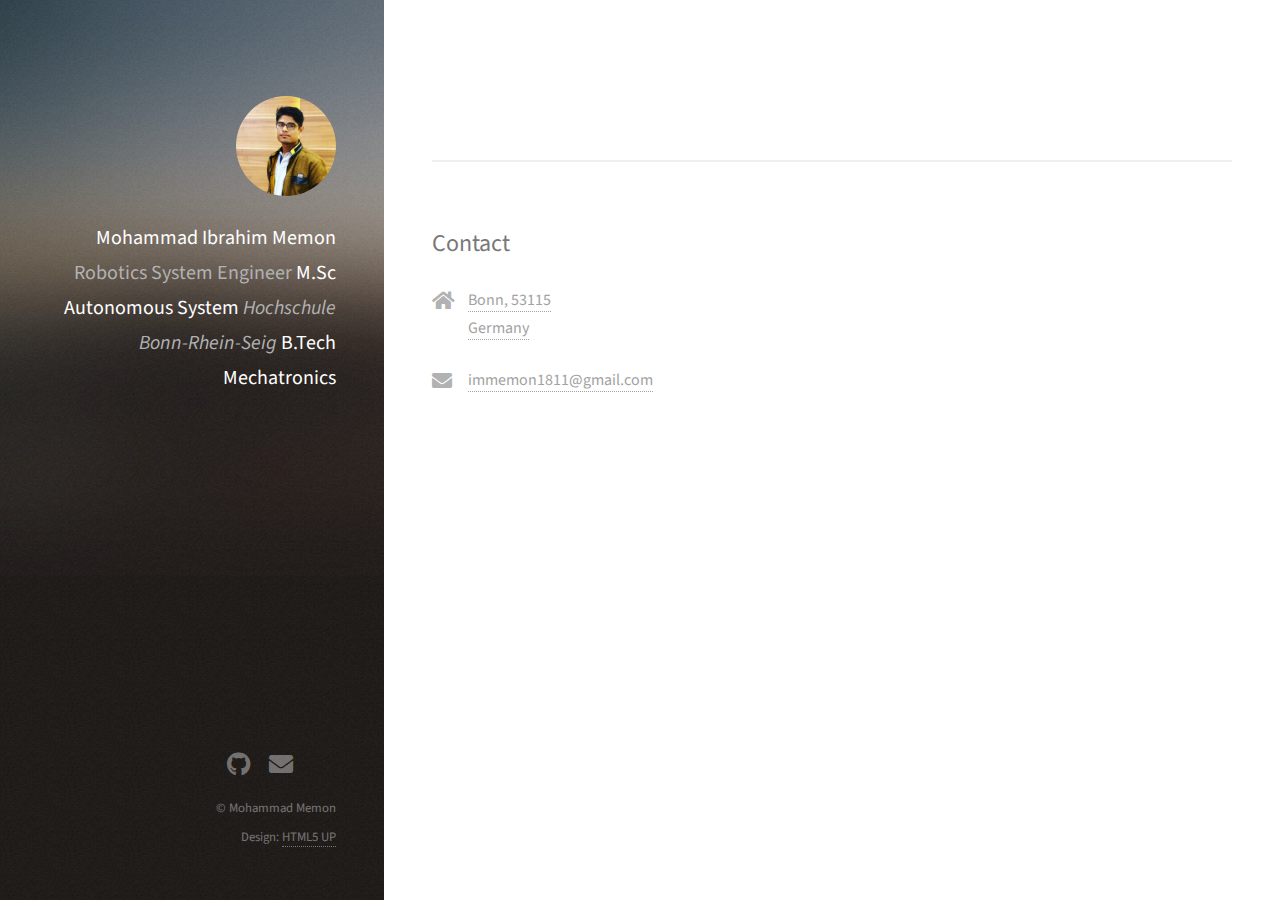
==== commit f7a9c47d: "Changed the addressed" ====
--- a/Resume.html
+++ b/Resume.html
@@ -47,14 +47,10 @@
 							<ul class="labeled-icons">
 								<li>
 									<h3 class="icon solid fa-home"><span class="label">Address</span></h3>
-									<a href="https://www.google.com/maps/search/?api=1&query=Endenicher+Allee+17,+Bonn,53115,Germany" target="_blank">
-										Endenicher Allee 17, Bonn, 53115<br />
+									<a href="https://www.google.com/maps/search/?api=1&query=Bonn,53115,Germany" target="_blank">
+										Bonn, 53115<br />
 										Germany
 									</a>
-								</li>
-								<li>
-									<h3 class="icon solid fa-mobile-alt"><span class="label">Phone</span></h3>
-									+4915774001726
 								</li>
 								<li>
 									<h3 class="icon solid fa-envelope"><span class="label">Email</span></h3>
